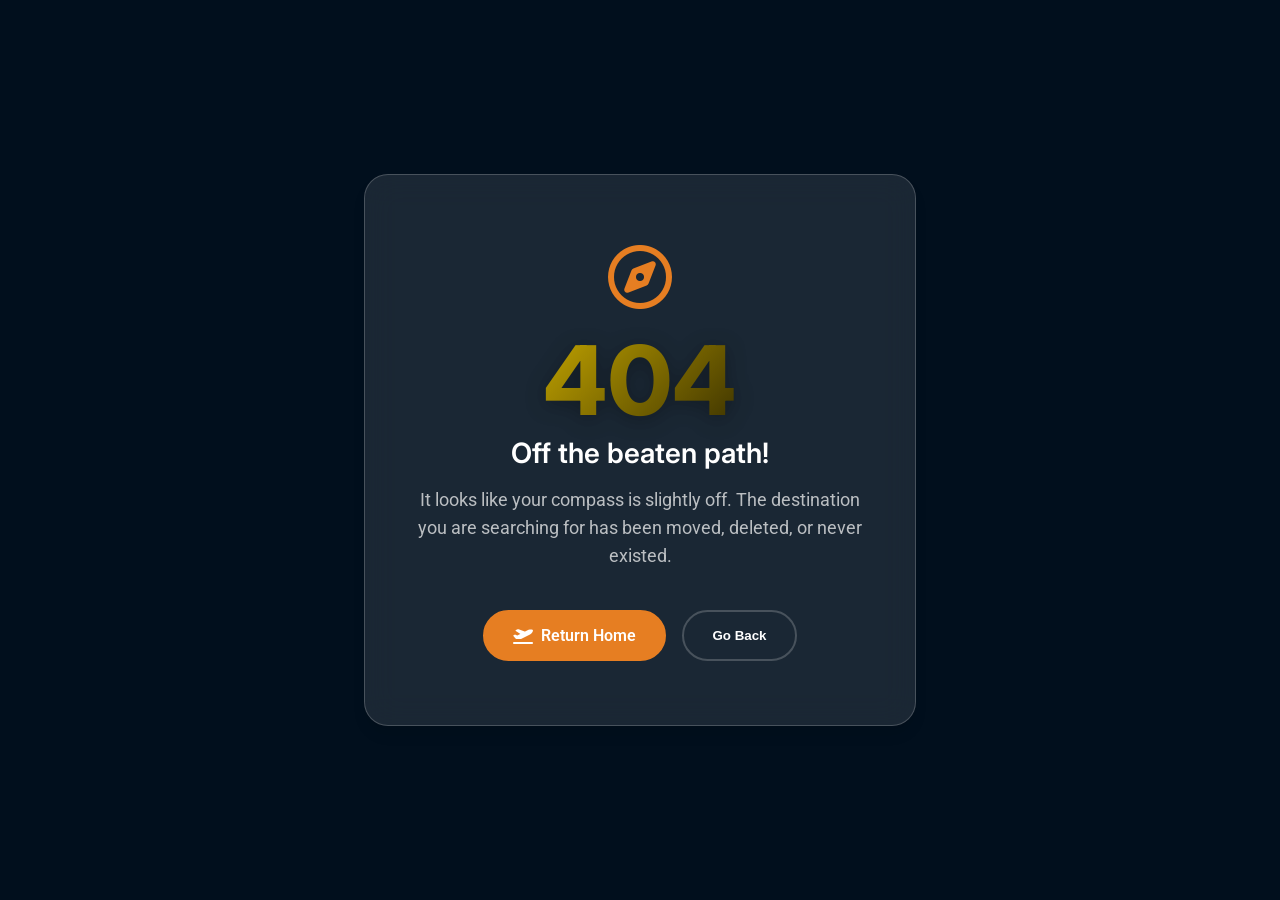
==== 404page.html @ 10d8ddaa "Travel & Hospitality theme" ====
<!DOCTYPE html>
<html lang="en">

<head>
    <meta charset="UTF-8">
    <meta name="viewport" content="width=device-width, initial-scale=1.0">
    <title>404 - Destination Not Found</title>
    <!-- Google Fonts -->
    <link
        href="https://fonts.googleapis.com/css2?family=Inter:wght@300;400;600;800&family=Roboto:wght@400;500&display=swap"
        rel="stylesheet">
    <!-- FontAwesome -->
    <link rel="stylesheet" href="https://cdnjs.cloudflare.com/ajax/libs/font-awesome/6.4.0/css/all.min.css">
    <link rel="stylesheet" href="shared.css">
</head>

<body>
    <style>
        :root {
            --glass-bg: rgba(255, 255, 255, 0.1);
            --glass-border: rgba(255, 255, 255, 0.2);
            --glass-blur: blur(16px);
            --text-white: #ffffff;
            --text-dim: rgba(255, 255, 255, 0.7);
            --text-primary: black;
            --font-family-primary: 'Inter', sans-serif;
            --font-family-secondary: 'Roboto', sans-serif;
            --color-primary: #182C61;
            --color-secondary: #e67e22;
            --bg-color-1: #f8f9fa;
            --bg-color-2: #010F1D;
            --border-color-default: #e5e7eb;
            --box-shadow-default: 0 10px 15px -3px rgba(0, 0, 0, 0.1), 0 4px 6px -2px rgba(0, 0, 0, 0.05);
            --gradient-yellow-black: linear-gradient(135deg, #FFD700 0%, #000000 100%);
        }

        * {
            margin: 0;
            padding: 0;
            box-sizing: border-box;
        }

        body {
            font-family: var(--font-family-primary);
            background-color: var(--bg-color-2);
            color: var(--text-white);
            /* Travel background image - replace with your own asset */
            background-image: linear-gradient(rgba(1, 15, 29, 0.6), rgba(1, 15, 29, 0.7)), url('./assets/blog5.webp');
            background-size: cover;
            background-position: center;
            background-attachment: fixed;
            height: 100vh;
            display: flex;
            align-items: center;
            justify-content: center;
        }

        .not-found-wrapper {
            padding: 1.5rem;
            width: 100%;
            max-width: 600px;
        }

        /* Glassmorphism Card Setup */
        .glass-card {
            background: var(--glass-bg);
            backdrop-filter: var(--glass-blur);
            -webkit-backdrop-filter: var(--glass-blur);
            border: 1px solid var(--glass-border);
            border-radius: 24px;
            padding: 4rem 3rem;
            text-align: center;
            box-shadow: var(--box-shadow-default);
        }

        .compass-icon {
            font-size: 4rem;
            color: var(--color-secondary);
            margin-bottom: 1rem;
            animation: float 4s ease-in-out infinite;
        }

        .error-code {
            font-size: 6rem;
            font-weight: 800;
            line-height: 1;
            margin-bottom: 0.5rem;
            background: var(--gradient-yellow-black);
            -webkit-background-clip: text;
            -webkit-text-fill-color: transparent;
            filter: drop-shadow(0px 4px 10px rgba(0, 0, 0, 0.3));
        }

        .error-title {
            font-size: 1.75rem;
            font-weight: 600;
            margin-bottom: 1rem;
        }

        .error-desc {
            font-family: var(--font-family-secondary);
            color: var(--text-dim);
            font-size: 1.1rem;
            line-height: 1.6;
            margin-bottom: 2.5rem;
        }

        /* Button Micro-interactions */
        .action-group {
            display: flex;
            gap: 1rem;
            justify-content: center;
            flex-wrap: wrap;
        }

        .action-group a,
        .action-group button {
            text-decoration: none;
            padding: 0.875rem 1.75rem;
            border-radius: 50px;
            font-weight: 600;
            transition: all 0.3s ease;
            display: flex;
            align-items: center;
            gap: 0.5rem;
        }

        .btn-primary {
            background-color: var(--color-secondary);
            color: var(--text-white);
            border: 2px solid var(--color-secondary);
        }

        .btn-primary:hover {
            background-color: transparent;
            transform: translateY(-3px);
            box-shadow: 0 10px 20px rgba(230, 126, 34, 0.3);
        }

        button {
            background-color: transparent;
            color: var(--text-white);
            border: 2px solid var(--glass-border);
            cursor: pointer;
        }

        button:hover {
            background-color: var(--glass-bg);
            border-color: var(--text-white);
            transform: translateY(-3px);
        }

        /* Simple floating animation */
        @keyframes float {
            0% {
                transform: translateY(0px);
            }

            50% {
                transform: translateY(-10px);
            }

            100% {
                transform: translateY(0px);
            }
        }

        /* Responsive adjustments */
        @media (max-width: 480px) {
            .glass-card {
                padding: 3rem 1.5rem;
            }

            .error-code {
                font-size: 4.5rem;
            }

            .action-group {
                flex-direction: column;
            }

            .action-group a {
                justify-content: center;
            }
        }
    </style>
    <main class="not-found-wrapper">
        <div class="glass-card">
            <div class="compass-icon">
                <i class="fa-regular fa-compass"></i>
            </div>
            <h1 class="error-code">404</h1>
            <h2 class="error-title">Off the beaten path!</h2>
            <p class="error-desc">
                It looks like your compass is slightly off. The destination you are searching for has been moved,
                deleted, or never existed.
            </p>

            <div class="action-group">
                <a href="index.html" class="btn-primary">
                    <i class="fa-solid fa-plane-departure"></i> Return Home
                </a>
                <button onclick="history.back()" class="btn-outline">
                    Go Back
                </button>
            </div>
        </div>
    </main>
</body>

</html>
---- shared.css ----
@import url('https://fonts.googleapis.com/css2?family=Inter:wght@300;400;500;600&display=swap');

:root {
    --glass-bg: rgba(255, 255, 255, 0.1);
    --glass-border: rgba(255, 255, 255, 0.2);
    --glass-blur: blur(16px);
    --text-white: #ffffff;
    --text-dim: rgba(255, 255, 255, 0.7);
    --text-primary: black;
    --font-family-primary: 'Inter', sans-serif;
    --font-family-secondary: 'Roboto', sans-serif;
    --color-primary: #182C61;
    --color-secondary: #e67e22;
    --bg-color-1: #f8f9fa;
    --bg-color-2: #010F1D;
    --border-color-default: #e5e7eb;
    --box-shadow-default: 0 10px 15px -3px rgba(0, 0, 0, 0.1), 0 4px 6px -2px rgba(0, 0, 0, 0.05);
    --gradient-yellow-black: linear-gradient(135deg, #FFD700 0%, #000000 100%);
}

* {
    margin: 0;
    padding: 0;
    box-sizing: border-box;
}

body {
    font-family: var(--font-family-primary);
    color: var(--text-white);
    /* Fallback background image matching the vibe */
    min-height: 100vh;
}

a {
    text-decoration: none;
    font-family: var(--font-family-secondary);
}

/* --- Navigation --- */
.navbar {

    width: 100%;
    position: fixed;
    top: 0;
    left: 0;
    padding: 1.5rem 4rem;
    z-index: 1000;
    transition: background-color 0.3s ease, padding 0.3s ease, box-shadow 0.3s ease;
}

.nav-items {
    display: flex;
    justify-content: space-between;
    align-items: center;
    flex-direction: row;
    max-width: 1300px;
    margin: auto;
}

.navbar.scrolled {
    background-color: var(--text-white);
    box-shadow: var(--box-shadow-default);
    padding: 1rem 4rem;
}

.navbar.scrolled .logo,
.navbar.scrolled .nav-links a,
.navbar.scrolled .sign-in-link {
    color: var(--text-primary);
}

.navbar.scrolled .btn-solid-white {
    background-color: var(--color-primary);
    color: var(--text-white);
}

.navbar.scrolled .nav-links a.active,
.navbar.scrolled .nav-links a:hover {
    background: rgba(0, 0, 0, 0.174);
    border-color: transparent;
    color: var(--color-primary);
}

.nav-logo {
    z-index: 10011;
}

.logo {
    width: 130px;
    filter: brightness(100);
}

.navbar.scrolled .logo {
    filter: brightness(1)
}

.nav-links {
    display: flex;
    list-style: none;
    gap: 1rem;
}

.nav-links a {
    text-decoration: none;
    color: var(--text-white);
    padding: 0.5rem 1.25rem;
    border-radius: 999px;
    font-size: 0.9rem;
    transition: all 0.3s ease;
    background: var(--glass-bg);
    backdrop-filter: var(--glass-blur);
    border: 1px solid var(--glass-border);
}

.nav-links a.active,
.nav-links a:hover {
    background: var(--text-white);
    backdrop-filter: var(--glass-blur);
    border: 1px solid var(--glass-border);
    color: var(--text-primary);
}

.nav-actions {
    display: flex;
    align-items: center;
    gap: 1.5rem;
}

.menu-open-btn,
.menu-close-btn {
    display: none;
}

.mob-view {
    display: none;
}

/* --- Responsive Layout (Tablet & Mobile) --- */
@media (max-width: 1024px) {
    .navbar {
        padding: 1.25rem 2rem;
    }

    .nav-links {
        gap: 1.5rem;
    }
}

@media (max-width: 768px) {
    .navbar {
        padding: 0.4rem 1rem !important;
        background-color: var(--text-white);

    }

    .navbar.scrolled {
        padding: 1rem !important;
    }

    .logo {
        filter: invert(0);
    }

    .sign-in-link {
        color: var(--text-primary);
    }

    .mob-view {
        display: flex;
    }

    .navbar.scrolled {
        padding: none;
    }

    /* Hide the auth actions on mobile to save space */
    .nav-actions {
        display: none;
    }

    /* Show the Hamburger Button */
    .menu-open-btn {
        display: block;
        background: transparent;
        border: none;
        font-size: 1.5rem;
        color: #111111;
        cursor: pointer;
    }

    /* Transform the UL into a full-screen overlay */
    .nav-links {
        position: fixed;
        top: 0;
        left: 0;
        width: 100%;
        height: 100vh;
        background: rgba(255, 255, 255, 0.98);
        backdrop-filter: blur(20px);
        -webkit-backdrop-filter: blur(20px);
        flex-direction: column;
        justify-content: center;
        align-items: center;
        gap: 2.5rem;
        z-index: 200;
        opacity: 0;
        pointer-events: none;
        visibility: hidden;
        transition: opacity 0.4s ease, visibility 0.4s ease;
    }

    /* Toggled active state */
    .nav-links.is-active {
        opacity: 1;
        pointer-events: auto;
        visibility: visible;
    }

    /* Enlarge Mobile Links */
    .nav-links li a {
        font-size: 1.6rem;
        font-weight: 300;
        color: #111111;
    }

    /* Show and Style the Close Button inside the UL */
    .menu-close-btn {
        display: flex;
        position: absolute;
        top: 1.5rem;
        right: 1.5rem;
        background: #f0f0f5;
        border: none;
        width: 3rem;
        height: 3rem;
        border-radius: 50%;
        align-items: center;
        justify-content: center;
        font-size: 1.25rem;
        color: #111111;
        cursor: pointer;
        transition: transform 0.3s ease;
    }

    .menu-close-btn:hover {
        transform: rotate(90deg);
    }

    .sign-in-link {
        text-decoration: none;
        color: var(--color-primary) !important;
        font-size: 0.9rem;
    }

    .btn-solid-white {
        background-color: var(--color-primary) !important;
        color: var(--text-white) !important;
    }

}

.sign-in-link {
    text-decoration: none;
    color: var(--text-white);
    font-size: 0.9rem;
}

.btn-solid-white {
    background: var(--text-white);
    color: #000;
    text-decoration: none;
    padding: 0.6rem 1.5rem;
    border-radius: 999px;
    font-size: 0.9rem;
    font-weight: 500;
    transition: transform 0.2s ease;
}

.btn-solid-white:hover {
    transform: scale(1.05);
}


.btn-glass-outline {
    background: transparent;
    border: 1px solid var(--glass-border);
    color: var(--text-white);
    padding: 0.5rem 1.25rem;
    border-radius: 999px;
    font-size: 0.85rem;
    cursor: pointer;
    transition: background 0.3s ease;
}

.btn-glass-outline:hover {
    background: rgba(255, 255, 255, 0.1);
}

.btn-icon-white {
    background: var(--text-white);
    color: #000;
    border: none;
    width: 2.2rem;
    height: 2.2rem;
    border-radius: 50%;
    display: flex;
    align-items: center;
    justify-content: center;
    cursor: pointer;
}

/* --- Merged Glass Button --- */
.btn-merged-glass {
    display: flex;
    align-items: center;
    gap: 0.75rem;
    background: rgba(255, 255, 255, 0.1);
    border: 1px solid rgba(255, 255, 255, 0.3);
    color: #ffffff;
    padding: 0.4rem 0.4rem 0.4rem 1.25rem;
    /* Less padding on the right to hug the circle */
    border-radius: 999px;
    font-size: 0.85rem;
    font-weight: 500;
    cursor: pointer;
    backdrop-filter: blur(10px);
    -webkit-backdrop-filter: blur(10px);
    transition: all 0.3s cubic-bezier(0.25, 0.8, 0.25, 1);
}

/* The circular icon inside the button */
.btn-merged-glass .icon-circle {
    display: flex;
    align-items: center;
    justify-content: center;
    background: #ffffff;
    color: #000000;
    border-radius: 50%;
    width: 2.2rem;
    height: 2.2rem;
    font-size: 1.2rem;
    transition: all 0.3s cubic-bezier(0.25, 0.8, 0.25, 1);
}

/* --- Hover State Animations --- */
.btn-merged-glass:hover {
    background: #ffffff;
    color: #000000;
    border-color: #ffffff;
    transform: translateY(-3px);
    box-shadow: 0 6px 15px rgba(255, 255, 255, 0.15);
}

/* Invert the icon circle on hover and add a slight rotation */
.btn-merged-glass:hover .icon-circle {
    background: #000000;
    color: #ffffff;
    transform: rotate(45deg);
    /* Adds a playful dynamic motion */
}

.search-bar-glass {
    background: var(--glass-bg);
    backdrop-filter: var(--glass-blur);
    border: 1px solid var(--glass-border);
    border-radius: 999px;
    display: flex;
    align-items: center;
    padding: 0.5rem 0.5rem 0.5rem 2rem;
    width: 100%;
    max-width: 800px;
    transition: border-color 0.3s ease;
}

.search-input-group {
    display: flex;
    flex-direction: column;
    align-items: flex-start;
    flex: 1;
}

.search-input-group label {
    font-size: 0.75rem;
    font-weight: 600;
    margin-bottom: 0.2rem;
}

.search-input-group input {
    background: transparent;
    border: none;
    color: var(--text-white);
    font-size: 0.9rem;
    outline: none;
    width: 100%;
    font-family: var(--font-family);
}

.search-input-group input::placeholder {
    color: var(--text-dim);
}

.search-divider {
    width: 1px;
    height: 2.5rem;
    background: var(--glass-border);
    margin: 0 1.5rem;
}

.search-submit-btn {
    background: transparent;
    border: 1px solid var(--glass-border);
    color: var(--text-white);
    width: 3rem;
    height: 3rem;
    border-radius: 50%;
    display: flex;
    align-items: center;
    justify-content: center;
    cursor: pointer;
    transition: all 0.3s ease;
}

.search-submit-btn:hover {
    background: rgba(255, 255, 255, 0.2);
}

.section-title {
    font-size: 3rem;
    font-weight: 300;
    margin-bottom: 0.5rem;
    /* Creating the warm gold/brown color seen in the design */
    background: var(--gradient-yellow-black);
    -webkit-background-clip: text;
    -webkit-text-fill-color: transparent;
}


/* --- VIP Travel Club Section --- */
.vip-club-section {
    position: relative;
    min-height: 80vh;
    display: flex;
    align-items: center;
    justify-content: center;
    overflow: hidden;
    padding: 4rem;
}

/* Parallax Image Setup */
.vip-bg {
    position: absolute;
    top: -20%;
    /* Extra height to allow for scrolling movement */
    left: 0;
    width: 100%;
    height: 140%;
    background-size: cover;
    background-position: center;
    z-index: 0;
    will-change: transform;
}

.vip-bg::after {
    content: '';
    position: absolute;
    top: 0;
    left: 0;
    width: 100%;
    height: 100%;
    background: linear-gradient(to bottom, rgba(1, 15, 29, 0.2), rgba(1, 15, 29, 0.6));
}

/* Premium Glass Card */
.vip-content {
    position: relative;
    z-index: 1;
    text-align: center;
    max-width: 650px;
    width: 100%;
    display: flex;
    flex-direction: column;
    align-items: center;
}

.glass-card-premium {
    background: rgba(255, 255, 255, 0.1);
    backdrop-filter: blur(25px);
    -webkit-backdrop-filter: blur(25px);
    border: 1px solid rgba(255, 255, 255, 0.25);
    border-radius: 2rem;
    padding: 4.5rem 3.5rem;
    box-shadow: 0 30px 60px rgba(0, 0, 0, 0.3);
    color: var(--text-white);
}

.vip-title {
    font-size: 3.2rem;
    font-weight: 300;
    margin: 1.5rem 0 1rem;
    letter-spacing: -1px;
}

.vip-subtitle {
    font-size: 1rem;
    color: rgba(255, 255, 255, 0.85);
    margin-bottom: 3rem;
    line-height: 1.6;
}

/* Form & Inputs */
.vip-form {
    display: flex;
    gap: 1rem;
    width: 100%;
}

.vip-input {
    flex: 1;
    background: rgba(255, 255, 255, 0.08);
    border: 1px solid rgba(255, 255, 255, 0.3);
    padding: 1.2rem 1.5rem;
    border-radius: 999px;
    color: var(--text-white);
    outline: none;
    font-size: 1rem;
    transition: all 0.3s ease;
}

.vip-input::placeholder {
    color: rgba(255, 255, 255, 0.6);
}

.vip-input:focus {
    background: rgba(255, 255, 255, 0.15);
    border-color: #fff;
}

/* Magnetic Button Base Styles */
.btn-magnetic {
    background: #fff;
    color: #000;
    border: none;
    padding: 0 2.5rem;
    border-radius: 999px;
    font-size: 1rem;
    font-weight: 600;
    cursor: pointer;
    position: relative;
    overflow: hidden;
    /* Will be animated by GSAP */
}

/* Responsive */
@media (max-width: 768px) {
    .glass-card-premium {
        padding: 3rem 2rem;
    }

    .vip-title {
        font-size: 2.5rem;
    }

    .vip-form {
        flex-direction: column;
    }

    .btn-magnetic {
        padding: 1.2rem 2.5rem;
    }
}

/* --- Footer Section --- */
.site-footer {
    background-color: var(--bg-color-1);
    /* padding: 2rem 4rem 10px 4rem; */
    display: flex;
    justify-content: center;
}

/* The White Floating Card */
.footer-card {
    background-color: #ffffff;
    border-radius: 2rem;
    padding: 4rem;
    width: 100%;
    max-width: 1400px;
    box-shadow: 0 20px 40px -10px rgba(0, 0, 0, 0.05);
    display: flex;
    flex-direction: column;
    gap: 4rem;
}

/* --- Top Row (Columns) --- */
.footer-top {
    display: flex;
    justify-content: space-between;
    flex-wrap: wrap;
    gap: 3rem;
}

/* Column 1: Brand & Newsletter */
.footer-brand-col {
    flex: 0 0 320px;
    display: flex;
    flex-direction: column;
}

.footer-logo .logo {
    filter: invert(0);
}

.footer-description {
    color: #666;
    font-size: 0.9rem;
    line-height: 1.6;
    margin-bottom: 2rem;
}

/* Newsletter Validation Messages */
.newsletter-msg {
    font-size: 0.8rem;
    margin-top: 0.8rem;
    display: none;
    /* Hidden by default */
    font-weight: 500;
}

.newsletter-msg.error {
    color: #ff6b6b;
    /* Soft red for errors */
}

.newsletter-msg.success {
    color: #5bc0be;
    /* Stackly accent color for success */
}

.newsletter-label {
    font-size: 0.75rem;
    font-weight: 600;
    letter-spacing: 1.5px;
    color: #888;
    text-transform: uppercase;
    display: block;
    margin-bottom: 1rem;
}

/* Newsletter Input Form */
.newsletter-form {
    display: flex;
    align-items: center;
    border: 1px solid #e0e0e0;
    border-radius: 999px;
    padding: 0.25rem;
    background: #fff;
    transition: border-color 0.3s ease;
}

.newsletter-form:focus-within {
    border-color: #888;
}

.newsletter-form input {
    flex: 1;
    border: none;
    outline: none;
    padding: 0.75rem 1rem;
    font-size: 0.9rem;
    background: transparent;
    color: #333;
}

.newsletter-form input::placeholder {
    color: #aaa;
}

.newsletter-form button {
    background-color: #555;
    color: #fff;
    border: none;
    padding: 0.75rem 1.5rem;
    border-radius: 999px;
    font-size: 0.9rem;
    font-weight: 500;
    cursor: pointer;
    transition: background-color 0.3s ease;
}

.newsletter-form button:hover {
    background-color: #333;
}

/* Standard Link Columns */
.footer-link-col {
    display: flex;
    flex-direction: column;
}

.footer-link-col h4 {
    font-size: 0.95rem;
    font-weight: 500;
    color: #111;
    margin-bottom: 1.5rem;
}

.footer-link-col ul {
    list-style: none;
    padding: 0;
    margin: 0;
    display: flex;
    flex-direction: column;
    gap: 1rem;
}

.footer-link-col a {
    text-decoration: none;
    color: #666;
    font-size: 0.9rem;
    transition: color 0.3s ease;
}

.footer-link-col a:hover {
    color: var(--color-secondary);
}

/* App Buttons Column */
.footer-app-col {
    display: flex;
    flex-direction: column;
    gap: 1rem;
}

.footer-app-col h4 {
    font-size: 0.95rem;
    font-weight: 500;
    color: #111;
    margin-bottom: 0.5rem;
}

.app-btn {
    display: inline-flex;
    align-items: center;
    gap: 0.75rem;
    border: 1px solid #e0e0e0;
    border-radius: 999px;
    padding: 0.6rem 1.5rem;
    color: #444;
    text-decoration: none;
    font-size: 0.85rem;
    font-weight: 500;
    transition: all 0.3s ease;
}

.app-btn:hover {
    border-color: #111;
    color: #111;
    background: #f9f9f9;
}

/* --- Bottom Row (Copyright & Socials) --- */
.footer-bottom {
    display: flex;
    justify-content: space-between;
    align-items: center;
    border-top: 1px solid #f0f0f0;
    padding-top: 2rem;
}

.copyright {
    color: #888;
    font-size: 0.85rem;
}

.social-icons {
    display: flex;
    gap: 1rem;
}

.social-icons a {
    display: flex;
    align-items: center;
    justify-content: center;
    width: 2.2rem;
    height: 2.2rem;
    border: 1px solid #e0e0e0;
    border-radius: 50%;
    color: #555;
    transition: all 0.3s ease;
}

.social-icons a:hover {
    border-color: var(--color-primary);
    color: var(--color-primary);
    transform: translateY(-2px);
}

/* --- Responsive Adjustments --- */
@media (max-width: 992px) {
    .footer-top {
        grid-template-columns: repeat(2, 1fr);
        display: grid;
    }

    .footer-brand-col {
        grid-column: span 2;
    }

}

@media (max-width: 768px) {

    .site-footer {
        padding: 1rem 1.5rem 2rem 1.5rem;
    }

    .footer-card {
        padding: 2.5rem 1.5rem;
    }

    .footer-top {
        grid-template-columns: 1fr;
    }

    .footer-brand-col {
        grid-column: span 1;
    }

    .footer-bottom {
        flex-direction: column-reverse;
        gap: 1.5rem;
        text-align: center;
    }
}

@media (max-width: 478px) {
    .newsletter-form {
        flex-direction: column;
        gap: 10px;
        border-radius: 20px;
        padding: 10px;
    }

    .newsletter-form button {
        width: 100%;
    }

}

/* --- Font Awesome Adjustments --- */
.footer-logo i {
    font-size: 1.4rem;
    color: var(--color-primary);
    /* Uses your primary variable */
}

.app-btn i {
    font-size: 1.2rem;
}

.social-icons i {
    font-size: 1rem;
}

/* --- Mobile App CTA Section --- */
.app-cta-section {
    background-color: #0b0f17;
    /* Deep, premium dark background */
    padding: 8rem 4rem;
    display: flex;
    justify-content: center;
    color: #ffffff;
    overflow: hidden;
}

.app-cta-container {
    /* display: flex;
    align-items: center;
    justify-content: space-between; */
    width: 100%;
    max-width: 1200px;
    margin: auto;
    /* gap: 6rem; */
    text-align: center;
}

/* --- Left: Text Content --- */
.cta-text-content {
     max-width: 600px;
     margin: auto;
     display: flex;
     flex-direction: column;
     align-items: center;
}

.tag-app {
    color: #a0a0a0;
    letter-spacing: 2px;
    margin-bottom: 1.5rem;
    display: inline-block;
}

.cta-title {
    font-size: 3.5rem;
    font-weight: 300;
    margin-bottom: 1.5rem;
    line-height: 1.1;
    background: linear-gradient(to right, #ffffff, #c39bd3);
    -webkit-background-clip: text;
    -webkit-text-fill-color: transparent;
}

.cta-subtitle {
    font-size: 1.1rem;
    color: rgba(255, 255, 255, 0.7);
    line-height: 1.6;
    margin-bottom: 3rem;
}

/* App Store Buttons */
.app-buttons-group {
    display: flex;
    gap: 1.5rem;
}

.store-btn {
    display: flex;
    align-items: center;
    gap: 0.75rem;
    background: rgba(255, 255, 255, 0.1);
    border: 1px solid rgba(255, 255, 255, 0.2);
    padding: 0.75rem 1.5rem;
    border-radius: 1rem;
    color: #fff;
    text-decoration: none;
    transition: all 0.3s ease;
}

.store-btn:hover {
    background: #fff;
    color: #000;
    transform: translateY(-3px);
    box-shadow: 0 10px 20px rgba(0, 0, 0, 0.3);
}

.store-btn i {
    font-size: 2rem;
}

.btn-text-block {
    display: flex;
    flex-direction: column;
    align-items: flex-start;
}

.btn-small-text {
    font-size: 0.65rem;
    text-transform: uppercase;
    letter-spacing: 0.5px;
    opacity: 0.8;
}

.btn-large-text {
    font-size: 1.1rem;
    font-weight: 600;
    line-height: 1.1;
}

/* --- Right: Phone Mockup --- */
.cta-mockup-wrapper {
    position: relative;
    flex: 0 0 350px;
    display: flex;
    justify-content: center;
}

/* Pure CSS Phone Frame */
.phone-frame {
    width: 280px;
    height: 580px;
    background: #000;
    border: 12px solid #1a1a1a;
    border-radius: 3rem;
    box-shadow: 0 30px 60px rgba(0, 0, 0, 0.6), inset 0 0 0 2px #333;
    overflow: hidden;
    position: relative;
    z-index: 1;
}

/* Fake iPhone Notch */
.phone-frame::before {
    content: '';
    position: absolute;
    top: 0;
    left: 50%;
    transform: translateX(-50%);
    width: 120px;
    height: 25px;
    background: #1a1a1a;
    border-bottom-left-radius: 1rem;
    border-bottom-right-radius: 1rem;
    z-index: 2;
}

.phone-screen {
    width: 100%;
    height: 100%;
    background-size: cover;
    background-position: center;
    position: relative;
}

/* --- Floating Glass Badges --- */
.floating-badge {
    position: absolute;
    background: rgba(255, 255, 255, 0.15);
    backdrop-filter: blur(16px);
    -webkit-backdrop-filter: blur(16px);
    border: 1px solid rgba(255, 255, 255, 0.3);
    padding: 0.75rem 1.25rem;
    border-radius: 1rem;
    display: flex;
    align-items: center;
    gap: 1rem;
    box-shadow: 0 15px 30px rgba(0, 0, 0, 0.3);
    z-index: 3;
    width: max-content;
}

.badge-1 {
    top: 20%;
    left: -40px;
}

.badge-2 {
    bottom: 25%;
    right: -60px;
}

.badge-icon {
    width: 2.5rem;
    height: 2.5rem;
    border-radius: 50%;
    display: flex;
    align-items: center;
    justify-content: center;
    font-size: 1.1rem;
    color: #fff;
}

.badge-icon.green {
    background: #27ae60;
}

.badge-icon.blue {
    background: #2980b9;
}

.badge-text-content {
    display: flex;
    flex-direction: column;
}

.badge-text-content strong {
    font-size: 0.9rem;
    font-weight: 600;
}

.badge-text-content span {
    font-size: 0.75rem;
    color: rgba(255, 255, 255, 0.8);
}

/* --- Responsive Layout --- */
@media (max-width: 992px) {
    .app-cta-container {
        flex-direction: column;
        text-align: center;
        gap: 4rem;
    }

    .cta-text-content {
        display: flex;
        flex-direction: column;
        align-items: center;
    }

    .app-buttons-group {
        justify-content: center;
    }

    .badge-1 {
        left: -20px;
    }

    .badge-2 {
        right: -20px;
    }
}

@media (max-width: 600px) {
    .cta-title {
        font-size: 2.5rem;
    }

    .app-buttons-group {
        flex-direction: column;
        width: 100%;
    }

    .store-btn {
        justify-content: center;
    }

    .phone-frame {
        width: 240px;
        height: 500px;
    }

    .badge-1,
    .badge-2 {
        display: none;
        /* Hide badges on tiny screens to avoid overflow */
    }
}


html.lenis,
html.lenis body {
    height: auto;
}

.lenis.lenis-smooth {

    scroll-behavior: auto !important;
}

.lenis.lenis-smooth [data-lenis-prevent] {

    overscroll-behavior: contain;
}

.lenis.lenis-stopped {

    overflow: hidden;
}

.lenis.lenis-smooth iframe {

    pointer-events: none;
}
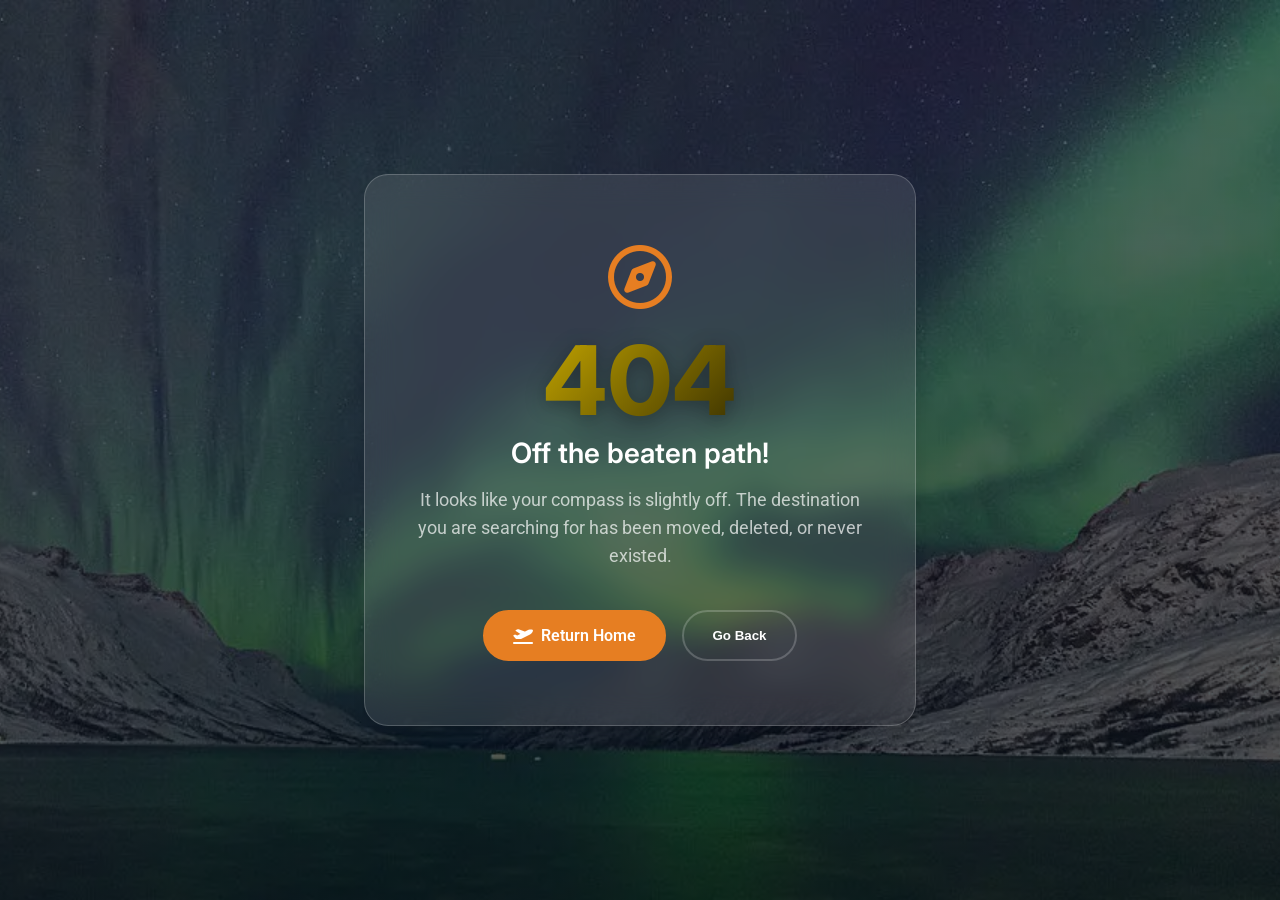
==== commit 2aa12a5d: "Fixed Bugs" ====
--- a/404page.html
+++ b/404page.html
@@ -5,11 +5,11 @@
     <meta charset="UTF-8">
     <meta name="viewport" content="width=device-width, initial-scale=1.0">
     <title>404 - Destination Not Found</title>
-    <!-- Google Fonts -->
+     
     <link
         href="https://fonts.googleapis.com/css2?family=Inter:wght@300;400;600;800&family=Roboto:wght@400;500&display=swap"
         rel="stylesheet">
-    <!-- FontAwesome -->
+     
     <link rel="stylesheet" href="https://cdnjs.cloudflare.com/ajax/libs/font-awesome/6.4.0/css/all.min.css">
     <link rel="stylesheet" href="shared.css">
 </head>
@@ -44,7 +44,7 @@
             font-family: var(--font-family-primary);
             background-color: var(--bg-color-2);
             color: var(--text-white);
-            /* Travel background image - replace with your own asset */
+            
             background-image: linear-gradient(rgba(1, 15, 29, 0.6), rgba(1, 15, 29, 0.7)), url('./assets/blog5.webp');
             background-size: cover;
             background-position: center;
@@ -61,7 +61,7 @@
             max-width: 600px;
         }
 
-        /* Glassmorphism Card Setup */
+        
         .glass-card {
             background: var(--glass-bg);
             backdrop-filter: var(--glass-blur);
@@ -105,7 +105,7 @@
             margin-bottom: 2.5rem;
         }
 
-        /* Button Micro-interactions */
+        
         .action-group {
             display: flex;
             gap: 1rem;
@@ -150,7 +150,7 @@
             transform: translateY(-3px);
         }
 
-        /* Simple floating animation */
+        
         @keyframes float {
             0% {
                 transform: translateY(0px);
@@ -165,7 +165,7 @@
             }
         }
 
-        /* Responsive adjustments */
+        
         @media (max-width: 480px) {
             .glass-card {
                 padding: 3rem 1.5rem;
--- a/shared.css
+++ b/shared.css
@@ -27,7 +27,7 @@
 body {
     font-family: var(--font-family-primary);
     color: var(--text-white);
-    /* Fallback background image matching the vibe */
+    
     min-height: 100vh;
 }
 
@@ -36,7 +36,7 @@
     font-family: var(--font-family-secondary);
 }
 
-/* --- Navigation --- */
+ 
 .navbar {
 
     width: 100%;
@@ -135,7 +135,7 @@
     display: none;
 }
 
-/* --- Responsive Layout (Tablet & Mobile) --- */
+ 
 @media (max-width: 1024px) {
     .navbar {
         padding: 1.25rem 2rem;
@@ -173,12 +173,12 @@
         padding: none;
     }
 
-    /* Hide the auth actions on mobile to save space */
+    
     .nav-actions {
         display: none;
     }
 
-    /* Show the Hamburger Button */
+    
     .menu-open-btn {
         display: block;
         background: transparent;
@@ -188,7 +188,7 @@
         cursor: pointer;
     }
 
-    /* Transform the UL into a full-screen overlay */
+    
     .nav-links {
         position: fixed;
         top: 0;
@@ -209,21 +209,21 @@
         transition: opacity 0.4s ease, visibility 0.4s ease;
     }
 
-    /* Toggled active state */
+    
     .nav-links.is-active {
         opacity: 1;
         pointer-events: auto;
         visibility: visible;
     }
 
-    /* Enlarge Mobile Links */
+    
     .nav-links li a {
         font-size: 1.6rem;
         font-weight: 300;
         color: #111111;
     }
 
-    /* Show and Style the Close Button inside the UL */
+    
     .menu-close-btn {
         display: flex;
         position: absolute;
@@ -309,7 +309,7 @@
     cursor: pointer;
 }
 
-/* --- Merged Glass Button --- */
+ 
 .btn-merged-glass {
     display: flex;
     align-items: center;
@@ -318,7 +318,7 @@
     border: 1px solid rgba(255, 255, 255, 0.3);
     color: #ffffff;
     padding: 0.4rem 0.4rem 0.4rem 1.25rem;
-    /* Less padding on the right to hug the circle */
+    
     border-radius: 999px;
     font-size: 0.85rem;
     font-weight: 500;
@@ -328,7 +328,7 @@
     transition: all 0.3s cubic-bezier(0.25, 0.8, 0.25, 1);
 }
 
-/* The circular icon inside the button */
+ 
 .btn-merged-glass .icon-circle {
     display: flex;
     align-items: center;
@@ -342,7 +342,7 @@
     transition: all 0.3s cubic-bezier(0.25, 0.8, 0.25, 1);
 }
 
-/* --- Hover State Animations --- */
+ 
 .btn-merged-glass:hover {
     background: #ffffff;
     color: #000000;
@@ -351,12 +351,12 @@
     box-shadow: 0 6px 15px rgba(255, 255, 255, 0.15);
 }
 
-/* Invert the icon circle on hover and add a slight rotation */
+ 
 .btn-merged-glass:hover .icon-circle {
     background: #000000;
     color: #ffffff;
     transform: rotate(45deg);
-    /* Adds a playful dynamic motion */
+    
 }
 
 .search-bar-glass {
@@ -428,14 +428,14 @@
     font-size: 3rem;
     font-weight: 300;
     margin-bottom: 0.5rem;
-    /* Creating the warm gold/brown color seen in the design */
+    
     background: var(--gradient-yellow-black);
     -webkit-background-clip: text;
     -webkit-text-fill-color: transparent;
 }
 
 
-/* --- VIP Travel Club Section --- */
+ 
 .vip-club-section {
     position: relative;
     min-height: 80vh;
@@ -446,11 +446,11 @@
     padding: 4rem;
 }
 
-/* Parallax Image Setup */
+ 
 .vip-bg {
     position: absolute;
     top: -20%;
-    /* Extra height to allow for scrolling movement */
+    
     left: 0;
     width: 100%;
     height: 140%;
@@ -470,7 +470,7 @@
     background: linear-gradient(to bottom, rgba(1, 15, 29, 0.2), rgba(1, 15, 29, 0.6));
 }
 
-/* Premium Glass Card */
+ 
 .vip-content {
     position: relative;
     z-index: 1;
@@ -507,7 +507,7 @@
     line-height: 1.6;
 }
 
-/* Form & Inputs */
+ 
 .vip-form {
     display: flex;
     gap: 1rem;
@@ -535,7 +535,7 @@
     border-color: #fff;
 }
 
-/* Magnetic Button Base Styles */
+ 
 .btn-magnetic {
     background: #fff;
     color: #000;
@@ -547,10 +547,10 @@
     cursor: pointer;
     position: relative;
     overflow: hidden;
-    /* Will be animated by GSAP */
-}
-
-/* Responsive */
+    
+}
+
+ 
 @media (max-width: 768px) {
     .glass-card-premium {
         padding: 3rem 2rem;
@@ -569,15 +569,15 @@
     }
 }
 
-/* --- Footer Section --- */
+ 
 .site-footer {
     background-color: var(--bg-color-1);
-    /* padding: 2rem 4rem 10px 4rem; */
+    
     display: flex;
     justify-content: center;
 }
 
-/* The White Floating Card */
+ 
 .footer-card {
     background-color: #ffffff;
     border-radius: 2rem;
@@ -590,7 +590,7 @@
     gap: 4rem;
 }
 
-/* --- Top Row (Columns) --- */
+ 
 .footer-top {
     display: flex;
     justify-content: space-between;
@@ -598,7 +598,7 @@
     gap: 3rem;
 }
 
-/* Column 1: Brand & Newsletter */
+ 
 .footer-brand-col {
     flex: 0 0 320px;
     display: flex;
@@ -616,23 +616,23 @@
     margin-bottom: 2rem;
 }
 
-/* Newsletter Validation Messages */
+ 
 .newsletter-msg {
     font-size: 0.8rem;
     margin-top: 0.8rem;
     display: none;
-    /* Hidden by default */
+    
     font-weight: 500;
 }
 
 .newsletter-msg.error {
     color: #ff6b6b;
-    /* Soft red for errors */
+    
 }
 
 .newsletter-msg.success {
     color: #5bc0be;
-    /* Stackly accent color for success */
+    
 }
 
 .newsletter-label {
@@ -645,7 +645,7 @@
     margin-bottom: 1rem;
 }
 
-/* Newsletter Input Form */
+ 
 .newsletter-form {
     display: flex;
     align-items: center;
@@ -690,7 +690,7 @@
     background-color: #333;
 }
 
-/* Standard Link Columns */
+ 
 .footer-link-col {
     display: flex;
     flex-direction: column;
@@ -723,7 +723,7 @@
     color: var(--color-secondary);
 }
 
-/* App Buttons Column */
+ 
 .footer-app-col {
     display: flex;
     flex-direction: column;
@@ -757,7 +757,7 @@
     background: #f9f9f9;
 }
 
-/* --- Bottom Row (Copyright & Socials) --- */
+ 
 .footer-bottom {
     display: flex;
     justify-content: space-between;
@@ -794,7 +794,7 @@
     transform: translateY(-2px);
 }
 
-/* --- Responsive Adjustments --- */
+ 
 @media (max-width: 992px) {
     .footer-top {
         grid-template-columns: repeat(2, 1fr);
@@ -846,11 +846,11 @@
 
 }
 
-/* --- Font Awesome Adjustments --- */
+ 
 .footer-logo i {
     font-size: 1.4rem;
     color: var(--color-primary);
-    /* Uses your primary variable */
+    
 }
 
 .app-btn i {
@@ -861,10 +861,10 @@
     font-size: 1rem;
 }
 
-/* --- Mobile App CTA Section --- */
+ 
 .app-cta-section {
     background-color: #0b0f17;
-    /* Deep, premium dark background */
+    
     padding: 8rem 4rem;
     display: flex;
     justify-content: center;
@@ -873,17 +873,15 @@
 }
 
 .app-cta-container {
-    /* display: flex;
-    align-items: center;
-    justify-content: space-between; */
+    
     width: 100%;
     max-width: 1200px;
     margin: auto;
-    /* gap: 6rem; */
+    
     text-align: center;
 }
 
-/* --- Left: Text Content --- */
+ 
 .cta-text-content {
      max-width: 600px;
      margin: auto;
@@ -916,7 +914,7 @@
     margin-bottom: 3rem;
 }
 
-/* App Store Buttons */
+ 
 .app-buttons-group {
     display: flex;
     gap: 1.5rem;
@@ -965,7 +963,7 @@
     line-height: 1.1;
 }
 
-/* --- Right: Phone Mockup --- */
+ 
 .cta-mockup-wrapper {
     position: relative;
     flex: 0 0 350px;
@@ -973,7 +971,7 @@
     justify-content: center;
 }
 
-/* Pure CSS Phone Frame */
+ 
 .phone-frame {
     width: 280px;
     height: 580px;
@@ -986,7 +984,7 @@
     z-index: 1;
 }
 
-/* Fake iPhone Notch */
+ 
 .phone-frame::before {
     content: '';
     position: absolute;
@@ -1009,7 +1007,7 @@
     position: relative;
 }
 
-/* --- Floating Glass Badges --- */
+ 
 .floating-badge {
     position: absolute;
     background: rgba(255, 255, 255, 0.15);
@@ -1070,7 +1068,7 @@
     color: rgba(255, 255, 255, 0.8);
 }
 
-/* --- Responsive Layout --- */
+ 
 @media (max-width: 992px) {
     .app-cta-container {
         flex-direction: column;
@@ -1119,7 +1117,7 @@
     .badge-1,
     .badge-2 {
         display: none;
-        /* Hide badges on tiny screens to avoid overflow */
+        
     }
 }
 
